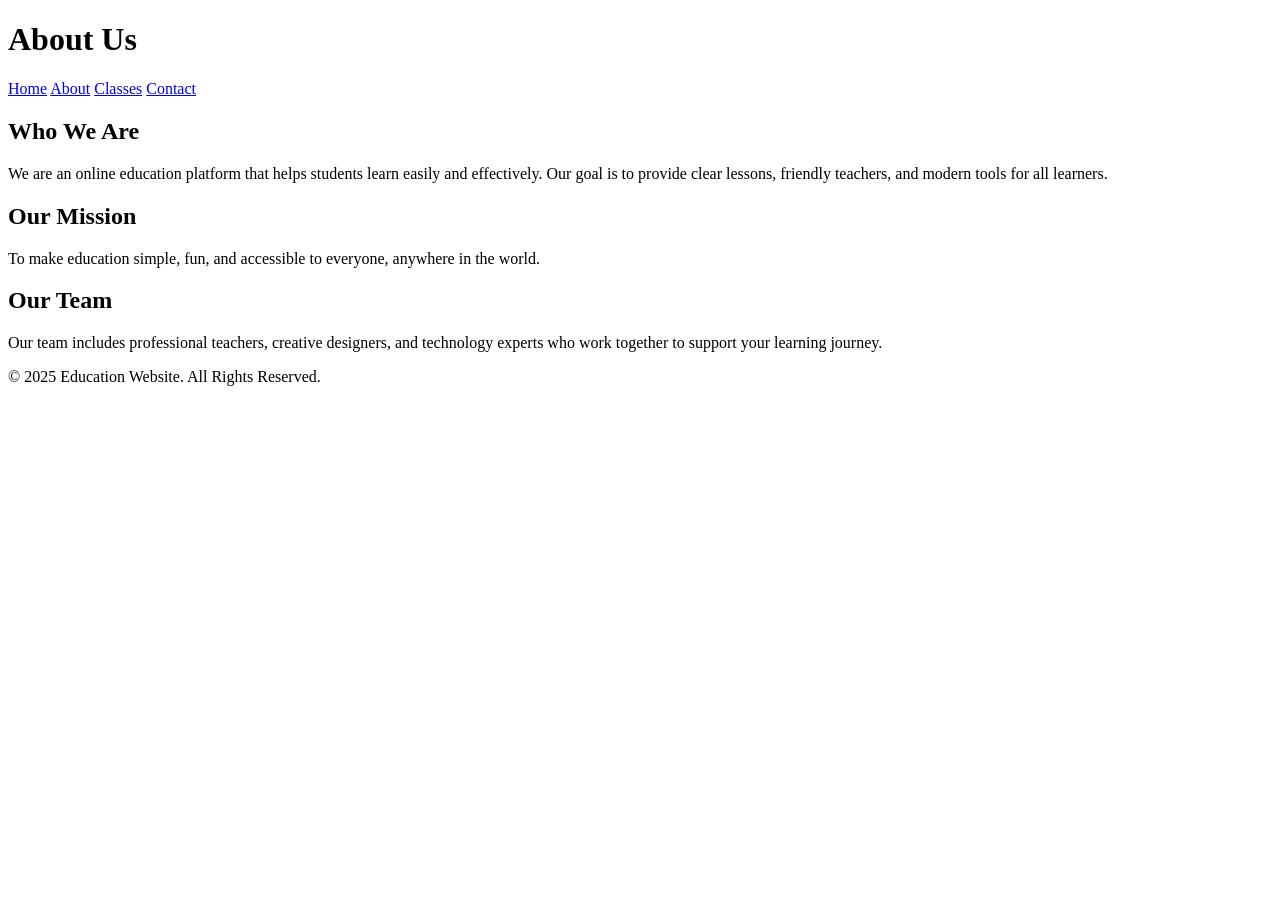
==== about.html @ 3d510f22 "add home Page" ====
<!DOCTYPE html>
<html lang="en">
<head>
  <meta charset="UTF-8" />
  <meta name="viewport" content="width=device-width, initial-scale=1.0" />
  <title>About Us - Education Website</title>
  <link rel="stylesheet" href="style.css" />
</head>
<body>
  <!-- Header -->
  <header class="header">
    <h1>About Us</h1>
    <nav>
      <a href="index.html">Home</a>
      <a href="about.html" class="active">About</a>
      <a href="classes.html">Classes</a>
      <a href="contact.html">Contact</a>
    </nav>
  </header>

  <!-- About Section -->
  <section class="about">
    <h2>Who We Are</h2>
    <p>
      We are an online education platform that helps students learn easily and
      effectively. Our goal is to provide clear lessons, friendly teachers, and
      modern tools for all learners.
    </p>
  </section>

  <section class="mission">
    <h2>Our Mission</h2>
    <p>
      To make education simple, fun, and accessible to everyone, anywhere in the world.
    </p>
  </section>

  <section class="team">
    <h2>Our Team</h2>
    <p>
      Our team includes professional teachers, creative designers, and
      technology experts who work together to support your learning journey.
    </p>
  </section>

  <!-- Footer -->
  <footer class="footer">
    <p>© 2025 Education Website. All Rights Reserved.</p>
  </footer>
</body>
</html>
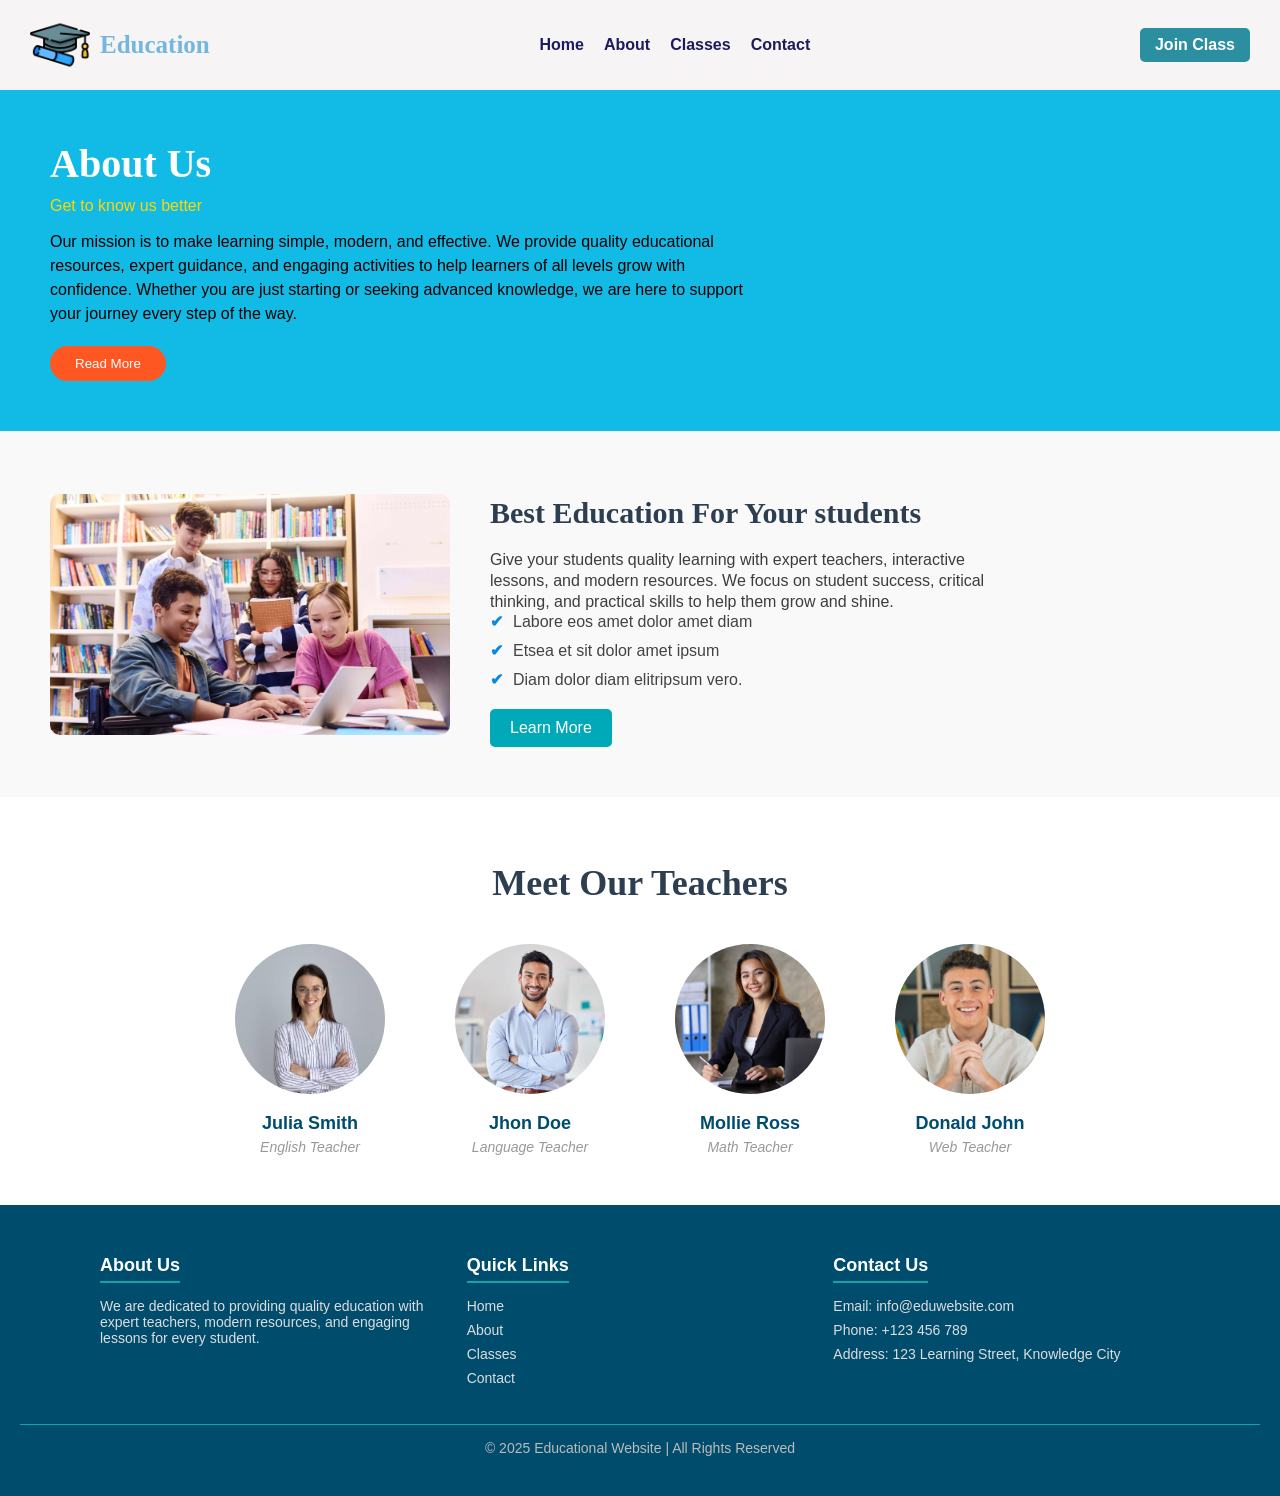
==== commit 583d3e9f: "add" ====
--- a/about.html
+++ b/about.html
@@ -4,48 +4,104 @@
   <meta charset="UTF-8" />
   <meta name="viewport" content="width=device-width, initial-scale=1.0" />
   <title>About Us - Education Website</title>
-  <link rel="stylesheet" href="style.css" />
+  <link rel="stylesheet" href="css/about.css" />
 </head>
 <body>
-  <!-- Header -->
-  <header class="header">
+   <header class="navbar">
+    <div class="logo">
+      <img src="imgs/photo1.png" >
+      <h2>Education</h2>
+    </div>
+    <nav>
+  <ul class="nav-links">
+    <li><a href="index.html">Home</a></li>
+    <li><a href="#">About</a></li>
+    <li><a href="classes.html">Classes</a></li>
+    <li><a href="Contact.html">Contact</a></li>
+  </ul>
+</nav>
+    <a href="#" class="btn">Join Class</a>
+  </header>
+  <section class="hero">
+  <div class="hero-text">
     <h1>About Us</h1>
-    <nav>
-      <a href="index.html">Home</a>
-      <a href="about.html" class="active">About</a>
-      <a href="classes.html">Classes</a>
-      <a href="contact.html">Contact</a>
-    </nav>
-  </header>
-
-  <!-- About Section -->
-  <section class="about">
-    <h2>Who We Are</h2>
-    <p>
-      We are an online education platform that helps students learn easily and
-      effectively. Our goal is to provide clear lessons, friendly teachers, and
-      modern tools for all learners.
+    <p class="desc">Get to know us better</p>
+    <p class="text">
+      Our mission is to make learning simple, modern, and effective.  
+      We provide quality educational resources, expert guidance, and engaging activities  
+      to help learners of all levels grow with confidence.  
+      Whether you are just starting or seeking advanced knowledge,  
+      we are here to support your journey every step of the way.
     </p>
+    <button class="btn-learn">Read More</button>
+  </div>
+</section>
+<section class="about-section">
+    <img src="imgs/photo6.jpg" alt="" class="main-img">
+    <div class="about-content">
+      <h2>Best Education For Your students</h2>
+      <p>Give your students quality learning with expert teachers, interactive lessons, and modern resources. We focus on student success, critical thinking, and practical skills to help them grow and shine.</p>
+      <div class="features">
+        <div>Labore eos amet dolor amet diam</div>
+        <div>Etsea et sit dolor amet ipsum</div>
+        <div>Diam dolor diam elitripsum vero.</div>
+      </div>
+      <a href="#" class="learn-btn">Learn More</a>
+    </div>
   </section>
-
-  <section class="mission">
-    <h2>Our Mission</h2>
-    <p>
-      To make education simple, fun, and accessible to everyone, anywhere in the world.
-    </p>
-  </section>
-
-  <section class="team">
-    <h2>Our Team</h2>
-    <p>
-      Our team includes professional teachers, creative designers, and
-      technology experts who work together to support your learning journey.
-    </p>
-  </section>
-
-  <!-- Footer -->
-  <footer class="footer">
-    <p>© 2025 Education Website. All Rights Reserved.</p>
+  <section class="teachers-section">
+    <h2>Meet Our Teachers</h2>
+    <div class="teachers-container">
+      <div class="teacher-card">
+        <img src="imgs/photo10.jpg" alt="Julia Smith">
+        <h3>Julia Smith</h3>
+        <p>English Teacher</p>
+      </div>
+      <div class="teacher-card">
+        <img src="imgs/photo11.jpg" alt="Jhon Doe">
+        <h3>Jhon Doe</h3>
+        <p>Language Teacher</p>
+      </div>
+      <div class="teacher-card">
+        <img src="imgs/photo12.jpg" alt="Mollie Ross">
+        <h3>Mollie Ross</h3>
+        <p>Math Teacher</p>
+      </div>
+      <div class="teacher-card">
+        <img src="imgs/photo13.jpg" alt="Donald John">
+        <h3>Donald John</h3>
+        <p>Web Teacher</p>
+      </div>
+    </div>
+  </section> 
+  <!-- Footer Section -->
+  <footer>
+    <div class="footer-container">
+      <div class="footer-column">
+        <h3>About Us</h3>
+        <p>We are dedicated to providing quality education with expert teachers, modern resources, and engaging lessons for every student.</p>
+      </div>
+      <div class="footer-column">
+        <h3>Quick Links</h3>
+        <a href="index.html">Home</a>
+        <a href="about.html">About</a>
+        <a href="classes.html">Classes</a>
+        <a href="contact.html">Contact</a>
+      </div>
+      <div class="footer-column">
+        <h3>Contact Us</h3>
+        <p>Email: info@eduwebsite.com</p>
+        <p>Phone: +123 456 789</p>
+        <p>Address: 123 Learning Street, Knowledge City</p>
+      </div>
+    </div>
+    <div class="footer-bottom">
+      <p>© 2025 Educational Website | All Rights Reserved</p>
+    </div>
   </footer>
 </body>
-</html>+</html>
+
+ 
+
+  
--- a/css/about.css
+++ b/css/about.css
@@ -0,0 +1,281 @@
+* {
+  margin: 0;
+  padding: 0;
+  box-sizing: border-box;
+  font-family: Arial, sans-serif;
+}
+.navbar {
+  display: flex;
+  justify-content: space-between;
+  align-items: center;
+  background-color: rgb(246, 244, 244);
+  padding: 15px 30px;
+  color: #fff;
+}
+h2{
+    color: rgb(116, 183, 221);
+     font-size: 25px;
+    margin: 15px 0;
+    font-family: 'Comic Sans MS', cursive;
+}
+.hero-text h1 {
+  color: white;
+  font-size: 35px;
+  font-family: 'Comic Sans MS', cursive;
+  margin-bottom: 15px;
+
+}
+.logo {
+  display: flex;
+  align-items: center;
+}
+
+.logo img {
+  width: 60px;
+  margin-right: 10px;
+}
+
+.nav-links {
+  list-style: none;      
+  display: flex;          
+  gap: 20px;              
+  padding: 0;            
+  margin: 0;             
+}
+
+.nav-links a {
+  text-decoration: none;  
+  color:rgb(28, 28, 92);           
+  font-weight: bold;
+}
+.btn {
+  background-color: rgb(44, 143, 161);
+  color: #fff;
+  padding: 8px 15px;
+  border-radius: 5px;
+  text-decoration: none;
+  font-weight: bold;
+  transition: background 0.3s;
+}
+
+.hero {
+  display: flex;
+  justify-content: space-between;
+  align-items: center;
+  padding: 50px;
+  background: #12bbe6;
+}
+
+.hero h1 {
+  font-size: 2.5rem;
+  margin-bottom: 10px;
+}
+
+.hero .desc {
+  color: #ffd700;
+  margin-bottom: 15px;
+}
+
+.hero .text {
+  max-width: 700px;
+  margin: 0 auto 20px;
+  line-height: 1.5;
+}
+
+.btn-learn {
+  background: #ff5722;
+  color: #fff;
+  padding: 10px 25px;
+  border: none;
+  border-radius: 20px;
+  cursor: pointer;
+}
+.btn-learn:hover {
+  background: #e64a19;
+}
+
+/* Responsive */
+@media (max-width: 768px) {
+  .hero {
+    padding: 60px 15px;
+  }
+  .hero h1 {
+    font-size: 2rem;
+  }
+  .hero .text {
+    font-size: 0.95rem;
+  }
+}
+
+@media (max-width: 480px) {
+  .hero h1 {
+    font-size: 1.6rem;
+  }
+  .btn-learn {
+    padding: 8px 18px;
+    font-size: 0.9rem;
+  }
+}
+.about-section {
+      display: flex;
+      flex-wrap: wrap;
+      align-items: center;
+      padding: 50px;
+      gap: 40px;
+      background: #f9f9f9;
+    }
+    .about-section img.main-img {
+      width: 400px;
+      border-radius: 10px;
+    }
+    .about-content {
+      max-width: 500px;
+    }
+    .about-content h2 {
+      font-size:30px;
+      margin-bottom: 20px;
+       color: #2c3e50;
+    }
+    .about-content p {
+      margin-bottom: 15px;
+      line-height: 1.3;     
+      margin: 0;             
+      font-size: 16px;      
+      font-family: Arial, sans-serif; 
+      color: #3e3c3c;
+    }
+    .about-content .features {
+      display: flex;
+      flex-direction: column;
+      gap: 10px;
+      margin-bottom: 20px;
+    }
+    .features div {
+      display: flex;
+      align-items: center;
+      gap: 10px;
+      color: rgb(67, 67, 70);
+    }
+     .features div::before {
+      content: "✔";
+      color: rgb(10, 136, 225);
+      font-weight: bold;
+    }
+    .about-content .learn-btn {
+      background: #00a9b8;
+      color: white;
+      padding: 10px 20px;
+      text-decoration: none;
+      border-radius: 5px;
+      display: inline-block;
+    }
+    @media (max-width: 900px) {
+      .about-section {
+        flex-direction: column;
+        text-align: center;
+      }
+      .about-section img.main-img {
+        width: 80%;
+      }
+      .about-content {
+        max-width: 100%;
+      }
+    }
+  .teachers-section {
+      padding: 50px 20px;
+    }
+
+
+    .teachers-section h2 {
+      font-size: 36px;
+      margin-bottom: 40px;
+      display: flex;
+      justify-content: center;
+      color: #2c3e50;
+    }
+
+    .teachers-container {
+      display: flex;
+      justify-content: center;
+      
+      gap: 40px;
+      flex-wrap: wrap;
+    }
+
+    .teacher-card {
+      text-align: center;
+      width: 180px;
+    }
+
+    .teacher-card img {
+      width: 150px;
+      height: 150px;
+      border-radius: 50%;
+      object-fit: cover;
+      margin-bottom: 15px;
+    }
+
+    .teacher-card h3 {
+      margin: 0;
+      font-size: 18px;
+      color: #004c6d;
+    }
+
+    .teacher-card p {
+      margin: 5px 0 0;
+      font-size: 14px;
+      color: #999;
+      font-style: italic;
+    }    
+    
+footer {
+      background: #004c6d;
+      color: #fff;
+      padding: 40px 20px;
+     
+    }
+
+    .footer-container {
+      display: flex;
+      justify-content: space-between;
+      flex-wrap: wrap;
+      max-width: 1100px;
+      margin: auto;
+    }
+
+    .footer-column {
+      flex: 1;
+      min-width: 220px;
+      margin: 10px;
+    }
+
+    .footer-column h3 {
+      margin-bottom: 15px;
+      font-size: 18px;
+      border-bottom: 2px solid #0fa3b1;
+      display: inline-block;
+      padding-bottom: 5px;
+    }
+
+    .footer-column p, 
+    .footer-column a {
+      font-size: 14px;
+      color: #ddd;
+      text-decoration: none;
+      display: block;
+      margin-bottom: 8px;
+      transition: 0.3s;
+    }
+
+    .footer-column a:hover {
+      color: #0fa3b1;
+    }
+
+    .footer-bottom {
+      text-align: center;
+      margin-top: 20px;
+      border-top: 1px solid #0fa3b1;
+      padding-top: 15px;
+      font-size: 14px;
+      color: #bbb;
+    }
